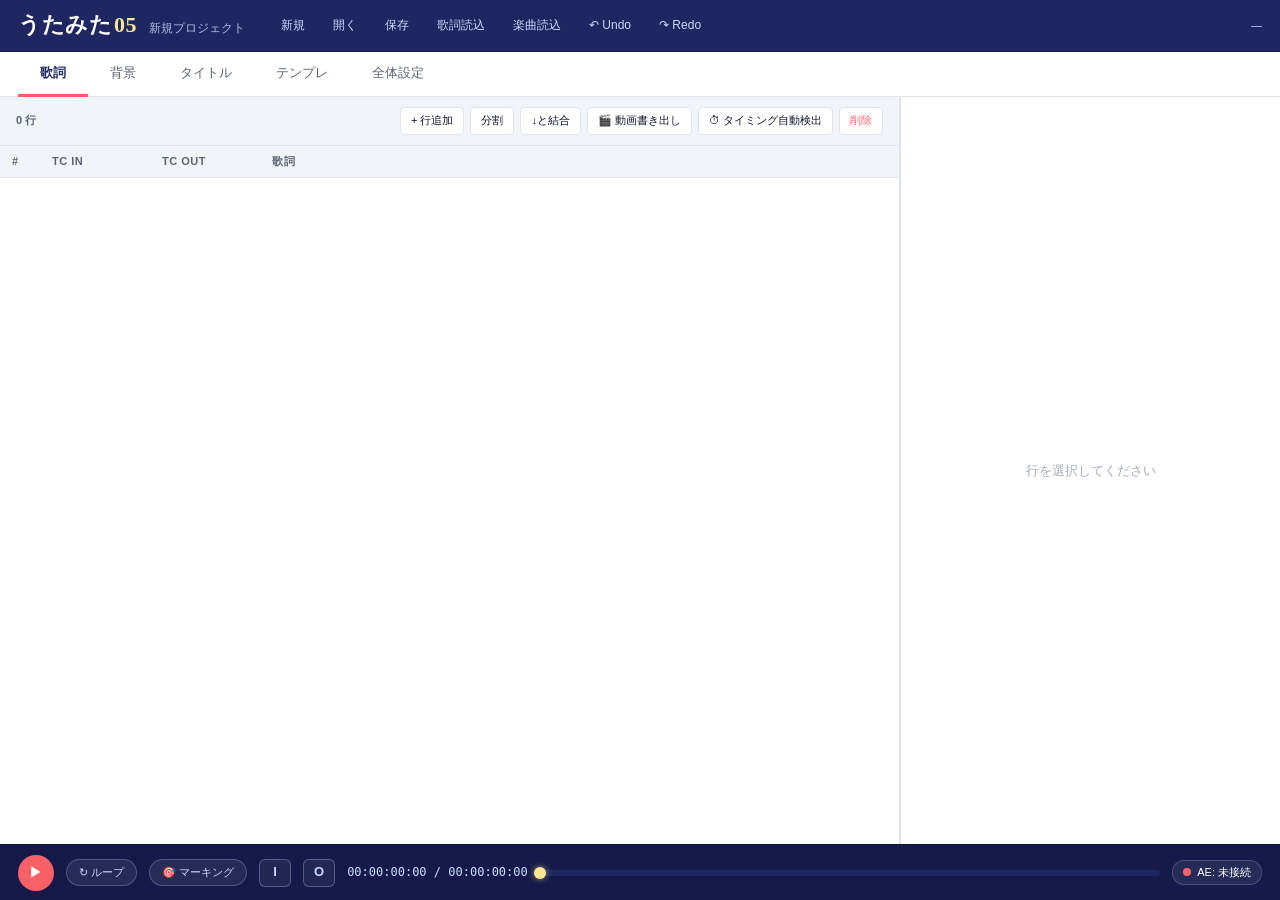
==== app/index.html @ bc7195be "Mac：繋がらない原因を 3 つ潰す 実機が無いので、踏みそうな箇所を洗って直した。  1 Safari では、どれだけ正しく入れても繋がらない。   https のページから http://127." ====
<!DOCTYPE html>
<html lang="ja">
<head>
<meta charset="UTF-8">
<title>うたみた05</title>
<link rel="stylesheet" href="style.css">
</head>
<body>

<header class="topbar">
  <div class="topbar-left">
    <span class="logo">うたみた<span class="logo-version">05</span></span>
    <span class="project-name" id="projectName">新規プロジェクト</span>
  </div>
  <nav class="topbar-menu">
    <button class="menu-btn" id="btnNew">新規</button>
    <button class="menu-btn" id="btnOpen">開く</button>
    <button class="menu-btn" id="btnSave">保存</button>
    <button class="menu-btn" id="btnImportLyrics">歌詞読込</button>
    <button class="menu-btn" id="btnLoadAudio">楽曲読込</button>
    <button class="menu-btn" id="btnUndo" title="Ctrl+Z">↶ Undo</button>
    <button class="menu-btn" id="btnRedo" title="Ctrl+Y">↷ Redo</button>
  </nav>
  <div class="topbar-right">
    <span class="status" id="dirtyStatus">— </span>
  </div>
</header>

<div class="tabs">
  <button class="tab tab-active" data-tab="lyrics">歌詞</button>
  <button class="tab" data-tab="backgrounds">背景</button>
  <button class="tab" data-tab="titles">タイトル</button>
  <button class="tab" data-tab="templates" data-ae="1">テンプレ</button>
  <button class="tab" data-tab="settings">全体設定</button>
</div>

<main class="main">

  <section class="tab-panel" data-panel="lyrics">
    <div class="lyric-list-pane">
      <div class="list-toolbar">
        <span class="count" id="lineCount">0 行</span>
        <div class="toolbar-right">
          <button class="tool-btn" id="btnAddLine" title="Ctrl+N">+ 行追加</button>
          <button class="tool-btn" id="btnSplitLine" title="Ctrl+/">分割</button>
          <button class="tool-btn" id="btnMergeNext" title="Ctrl+J">↓と結合</button>
          <button class="tool-btn" id="btnExportVideo" title="歌詞を重ねた MP4 を書き出す">🎬 動画書き出し</button>
          <button class="tool-btn" id="btnAutoTiming" title="音源と歌詞からタイミングを自動検出">⏱ タイミング自動検出</button>
          <button class="tool-btn tool-btn-danger" id="btnRemoveLine" title="Delete">削除</button>
        </div>
      </div>
      <div class="lyric-table">
        <div class="lyric-table-head">
          <div>#</div>
          <div>TC IN</div>
          <div>TC OUT</div>
          <div>歌詞</div>
        </div>
        <div class="lyric-table-body" id="lyricRows"></div>
      </div>
    </div>

    <aside class="detail-pane" id="detailPane">
      <div class="empty-state">行を選択してください</div>
    </aside>
  </section>

  <section class="tab-panel hidden" data-panel="backgrounds">
    <div class="bg-pane">
      <div class="list-toolbar">
        <span class="count" id="bgCount">0 件</span>
        <button class="tool-btn" id="btnAddBg">+ 画像背景</button>
        <button class="tool-btn" id="btnAddBgSolid">+ 単色背景</button>
      </div>
      <div class="bg-table">
        <div class="bg-table-head">
          <div>#</div>
          <div>TC IN</div>
          <div>TC OUT</div>
          <div>ファイル</div>
          <div>フェードIN</div>
          <div>フェードOUT</div>
          <div>fit</div>
          <div>blend</div>
          <div>opacity</div>
          <div></div>
        </div>
        <div class="bg-table-body" id="bgRows"></div>
      </div>
    </div>
  </section>

  <section class="tab-panel hidden" data-panel="titles">
    <div class="bg-pane">
      <div class="list-toolbar">
        <span class="count" id="titleCount">0 件</span>
        <button class="tool-btn" id="btnAddTitle">+ タイトル追加</button>
      </div>
      <div class="bg-table">
        <div class="title-table-head">
          <div>#</div>
          <div>TC IN</div>
          <div>TC OUT</div>
          <div>テキスト</div>
          <div>サブ</div>
          <div>素材</div>
          <div>テンプレ</div>
          <div>fit</div>
          <div>fadeIN</div>
          <div>fadeOUT</div>
          <div>layout</div>
          <div>色</div>
          <div>opa</div>
          <div></div>
        </div>
        <div class="bg-table-body" id="titleRows"></div>
      </div>
    </div>
  </section>

  <section class="tab-panel hidden" data-panel="templates" data-ae="1">
    <div class="tmpl-pane" id="tmplPane"></div>
  </section>

  <section class="tab-panel hidden" data-panel="settings">
    <div class="settings-pane" id="settingsPane"></div>
  </section>

</main>

<footer class="playbar">
  <button class="play-btn" id="playBtn">▶</button>
  <button class="loop-toggle" id="loopBtn" title="行のIN/OUTでループ">↻ ループ</button>
  <button class="loop-toggle marking-toggle" id="markingBtn" title="ON: 行クリックでループせず通し再生">🎯 マーキング</button>
  <button class="mark-action-btn" id="markInBtn" title="現時刻を選択行のINに (I)">I</button>
  <button class="mark-action-btn" id="markOutBtn" title="現時刻を選択行のOUTに (O)">O</button>
  <span class="time-display">
    <span id="currentTC">00:00:00:00</span> / <span id="totalTC">00:00:00:00</span>
  </span>
  <div class="playbar-progress" id="playbarProgress">
    <div class="progress-fill" id="progressFill"></div>
    <div class="progress-marker" id="progressMarker"></div>
  </div>
  <span class="status-pill" id="aeStatus" data-ae="1"><span class="dot"></span> AE: 未接続</span>
</footer>

<audio id="player" preload="auto"></audio>

<!-- 隠しファイル選択 -->
<input type="file" id="filePickerOpen"   accept=".json"   style="display:none">
<input type="file" id="filePickerLyrics" accept=".txt"    style="display:none">
<input type="file" id="filePickerAudio"  accept="audio/*,video/*" style="display:none">

<script type="module" src="main.js?v=3629349"></script>
</body>
</html>
---- app/style.css ----
/* うたみた05 — Midnight Executive パレット */

:root {
  --navy:   #1E2761;
  --navy-2: #2A3A8C;
  --navy-3: #151A4A;
  --ice:    #CADCFC;
  --coral:  #F96167;
  --gold:   #F9E795;
  --white:  #FFFFFF;
  --gray-1: #F1F4F9;
  --gray-2: #DEE3EC;
  --gray-3: #A5ACB8;
  --gray-4: #5B6273;
  --gray-5: #2F3441;
  --dark:   #0F142A;
}

* { box-sizing: border-box; }
html, body {
  margin: 0; padding: 0;
  height: 100vh;
  background: var(--gray-1);
  color: var(--dark);
  font: 13px/1.4 "Inter", "Hiragino Kaku Gothic ProN", "Meiryo", sans-serif;
  user-select: none;
  overflow: hidden;
}
body { display: flex; flex-direction: column; }

/* ========== ヘッダー ========== */
.topbar {
  display: flex; align-items: center;
  background: var(--navy);
  color: var(--white);
  padding: 0 18px;
  height: 52px;
  flex-shrink: 0;
  border-bottom: 1px solid var(--navy-3);
}
.topbar-left { display: flex; align-items: baseline; gap: 12px; }
.logo {
  font-family: Georgia, serif;
  font-size: 22px; font-weight: 700;
  letter-spacing: 0.5px;
}
.logo-version { color: var(--gold); margin-left: 2px; }
.project-name { color: var(--ice); font-size: 12px; opacity: 0.85; }

.topbar-menu { display: flex; gap: 4px; margin-left: 24px; }
.menu-btn {
  background: transparent; border: 0; color: var(--ice);
  padding: 6px 12px; font: inherit; font-size: 12px;
  cursor: pointer; border-radius: 4px;
}
.menu-btn:hover { background: var(--navy-2); }
.menu-btn:disabled { opacity: 0.4; cursor: not-allowed; }

.topbar-right {
  margin-left: auto;
  display: flex; align-items: center; gap: 10px;
}
.status { font-size: 11px; color: var(--ice); }
.status.dirty::before { content: "● "; color: var(--coral); }

/* ========== タブ ========== */
.tabs {
  display: flex; background: var(--white);
  border-bottom: 1px solid var(--gray-2);
  padding: 0 18px; flex-shrink: 0;
}
.tab {
  background: transparent; border: 0;
  padding: 12px 22px;
  font: inherit; font-size: 13px;
  color: var(--gray-4);
  cursor: pointer;
  border-bottom: 3px solid transparent;
  margin-bottom: -1px;
}
.tab:hover { color: var(--navy); }
.tab-active {
  color: var(--navy); font-weight: 600;
  border-bottom-color: var(--coral);
}

/* ========== メイン ========== */
.main { flex: 1; overflow: hidden; display: flex; }
.tab-panel { flex: 1; display: flex; overflow: hidden; }
.tab-panel.hidden { display: none; }

/* ========== 歌詞リスト ========== */
.lyric-list-pane {
  flex: 1;
  display: flex; flex-direction: column;
  background: var(--white);
  border-right: 1px solid var(--gray-2);
  min-width: 0;
}
.list-toolbar {
  display: flex; align-items: center; justify-content: space-between;
  padding: 10px 16px;
  background: var(--gray-1);
  border-bottom: 1px solid var(--gray-2);
}
.toolbar-right { display: flex; gap: 6px; }
.count {
  font-size: 11px; color: var(--gray-4);
  font-weight: 600;
}
.tool-btn {
  background: var(--white);
  border: 1px solid var(--gray-2);
  color: var(--dark);
  padding: 5px 10px;
  font: inherit; font-size: 11px;
  cursor: pointer; border-radius: 4px;
}
.tool-btn:hover { background: var(--ice); border-color: var(--navy-2); }
.tool-btn-danger { color: var(--coral); }
.tool-btn-danger:hover { background: #FEE; border-color: var(--coral); }

.lyric-table { flex: 1; overflow-y: auto; }
.lyric-table-head {
  display: grid;
  grid-template-columns: 40px 110px 110px 1fr;
  background: var(--gray-1);
  font-size: 11px; color: var(--gray-4);
  font-weight: 600; letter-spacing: 0.5px;
  position: sticky; top: 0; z-index: 1;
  border-bottom: 1px solid var(--gray-2);
}
.lyric-table-head > div { padding: 8px 12px; }

.lyric-row {
  display: grid;
  grid-template-columns: 40px 110px 110px 1fr;
  border-bottom: 1px solid var(--gray-2);
  cursor: pointer;
  transition: background 0.1s;
}
.lyric-row > div {
  padding: 10px 12px;
  display: flex; align-items: center;
  min-width: 0;
}
.lyric-row:hover { background: rgba(202, 220, 252, 0.25); }
.lyric-row.selected {
  background: rgba(249, 97, 103, 0.10);
  border-left: 3px solid var(--coral);
}
.lyric-row.selected > div:first-child { padding-left: 9px; }
.col-idx {
  font-family: "Consolas", monospace;
  color: var(--gray-4); font-size: 11px;
}
.col-tc {
  font-family: "Consolas", monospace;
  font-size: 12px; color: var(--navy);
}
.col-tc.null { color: var(--gray-3); }
.col-tc.bad { color: var(--coral); font-weight: 600; }
.lyric-row.tc-invalid { background: rgba(249, 97, 103, 0.08); }
.lyric-row.tc-invalid:hover { background: rgba(249, 97, 103, 0.18); }
.lyric-row.tc-invalid.selected { background: rgba(249, 97, 103, 0.25); }
.tc-warn {
  display: inline-block;
  margin-left: 6px;
  padding: 1px 6px;
  background: var(--coral);
  color: var(--white);
  font-size: 10px;
  border-radius: 3px;
  vertical-align: middle;
}
.col-text {
  white-space: nowrap; overflow: hidden; text-overflow: ellipsis;
}

/* ========== 詳細パネル ========== */
.detail-pane {
  width: 380px;
  background: var(--white);
  border-left: 1px solid var(--gray-2);
  overflow-y: auto;
  padding: 18px;
  flex-shrink: 0;
}
.empty-state {
  height: 100%;
  display: flex; align-items: center; justify-content: center;
  color: var(--gray-3); font-size: 13px; text-align: center;
}
.detail-header {
  margin-bottom: 16px;
  padding-bottom: 12px;
  border-bottom: 1px solid var(--gray-2);
}
/* プレビューは詳細パネルをスクロールしても常時表示 */
.preview-box {
  position: sticky;
  top: -18px;              /* パネルの padding 分を相殺して最上部に貼り付く */
  z-index: 5;
  background: var(--white);
  padding: 8px 0;
  box-shadow: 0 6px 8px -6px rgba(0,0,0,.25);
}
/* 拡大表示：詳細パネルの左側に固定オーバーレイ */
.preview-box.preview-large {
  position: fixed;
  top: 90px;
  right: 410px;
  width: min(58vw, 1000px);
  z-index: 200;
  padding: 12px;
  border-radius: 8px;
  box-shadow: 0 8px 30px rgba(0,0,0,.35);
  border: 1px solid var(--gray-2);
}
.preview-toggle {
  position: absolute;
  top: 12px;
  right: 4px;
  z-index: 6;
  font-size: 12px;
  padding: 2px 6px;
  cursor: pointer;
  background: rgba(0,0,0,.45);
  color: #fff;
  border: none;
  border-radius: 3px;
}
.preview-toggle:hover { background: rgba(0,0,0,.7); }
.detail-row-label {
  font-size: 11px; color: var(--gray-4);
  font-weight: 600; letter-spacing: 0.5px;
}
.detail-row-text {
  font-size: 15px; font-weight: 600;
  margin-top: 4px; color: var(--dark);
  word-break: break-all;
}
/* 詳細ペインのサブタブ：内容 / 見た目 / 動き */
.detail-tabs {
  display: flex;
  gap: 2px;
  margin: 10px 0 14px;
  border-bottom: 1px solid var(--gray-2);
}
.detail-tab {
  flex: 1;
  padding: 7px 4px;
  font-size: 12px;
  font-weight: 600;
  color: var(--gray-4);
  background: none;
  border: none;
  border-bottom: 2px solid transparent;
  margin-bottom: -1px;
  cursor: pointer;
}
.detail-tab:hover { color: var(--dark); }
.detail-tab.is-active {
  color: var(--dark);
  border-bottom-color: var(--coral);
}
/* data-pane 付きのセクションは選択中のタブのものだけ表示。
   data-pane を持たないセクション（全体へ反映）は常に出す。 */
.section[data-pane] { display: none; }
[data-active-tab="content"] .section[data-pane="content"],
[data-active-tab="look"]    .section[data-pane="look"],
[data-active-tab="motion"]  .section[data-pane="motion"] { display: block; }

.section { margin-bottom: 18px; }
.section-title {
  font-size: 10px; color: var(--gray-4);
  text-transform: uppercase; letter-spacing: 1px;
  font-weight: 700; margin-bottom: 8px;
}
.field {
  display: flex; align-items: center;
  margin-bottom: 8px; gap: 8px;
}
.field-label {
  width: 60px; font-size: 11px; color: var(--gray-4);
  flex-shrink: 0;
}
.field-input, .field-select, .field-textarea {
  flex: 1;
  padding: 6px 10px;
  border: 1px solid var(--gray-2);
  border-radius: 4px;
  font: inherit; font-size: 12px;
  background: var(--white);
}
.field-textarea {
  resize: vertical;
  min-height: 60px;
  font-family: inherit;
}
.field-tc {
  font-family: "Consolas", monospace;
  font-size: 13px; text-align: center;
  font-weight: 600; color: var(--navy);
  background: var(--gray-1);
}
.field-tc:focus { background: var(--white); }
.field-tc:hover { background: rgba(249, 97, 103, 0.08); }

.tmpl-field { gap: 6px; }
.tmpl-field select:disabled {
  background: var(--gray-1);
  color: var(--gray-4);
}
.lock-toggle {
  display: inline-flex; align-items: center; gap: 3px;
  font-size: 10px; color: var(--gray-4);
  cursor: pointer;
  padding: 2px 6px;
  border-radius: 3px;
  background: var(--gray-1);
  border: 1px solid var(--gray-2);
  flex-shrink: 0;
  user-select: none;
}
.lock-toggle:hover { background: var(--ice); border-color: var(--navy-2); }
.lock-toggle input { margin: 0; cursor: pointer; }
.lock-toggle:has(input:checked) {
  background: var(--gold);
  color: var(--navy);
  border-color: var(--gold);
  font-weight: 700;
}
.inh-row {
  margin: -4px 0 8px 124px;  /* label + lock-toggle 分インデント */
}
.inh-tag {
  display: inline-block;
  padding: 1px 6px;
  background: rgba(202, 220, 252, 0.4);
  color: var(--navy);
  font-family: "Consolas", monospace;
  font-size: 10px;
  border-radius: 3px;
}

/* ========== 背景タブ ========== */
.bg-pane { flex: 1; display: flex; flex-direction: column; background: var(--white); }
.bg-table { flex: 1; overflow-y: auto; }
.bg-table-head, .bg-row {
  display: grid;
  grid-template-columns: 40px 100px 100px 1fr 80px 80px 80px 80px 70px 60px;
  font-size: 12px;
}
.bg-table-head {
  background: var(--gray-1);
  font-size: 11px; color: var(--gray-4);
  font-weight: 600;
  border-bottom: 1px solid var(--gray-2);
  position: sticky; top: 0;
}
.bg-table-head > div { padding: 8px 6px; }
.bg-row {
  border-bottom: 1px solid var(--gray-2);
}
.bg-row > div { padding: 6px; display: flex; align-items: center; }
.bg-row input, .bg-row select {
  padding: 4px 6px;
  border: 1px solid var(--gray-2);
  border-radius: 3px;
  font: inherit; font-size: 11px;
  width: 100%;
  background: var(--white);
}
.bg-row .bg-tc-input { font-family: "Consolas", monospace; }
.bg-file-cell { gap: 4px; }

/* タイトルタブ */
.title-table-head, .title-row {
  display: grid;
  grid-template-columns: 30px 80px 80px 1fr 1fr 1.3fr 100px 60px 50px 50px 70px 70px 40px 40px;
  font-size: 11px;
}
.title-file-cell { gap: 4px; }
.title-file-cell input { flex: 1; min-width: 0; }
.title-file-cell .title-file-pick {
  flex: 0 0 auto;
  padding: 2px 6px;
  font-size: 11px;
  width: auto;
}
.title-table-head {
  background: var(--gray-1);
  font-size: 11px; color: var(--gray-4);
  font-weight: 600;
  border-bottom: 1px solid var(--gray-2);
  position: sticky; top: 0;
}
.title-table-head > div { padding: 8px 6px; }
.title-row { border-bottom: 1px solid var(--gray-2); }
.title-row > div { padding: 6px; display: flex; align-items: center; }
.title-row input, .title-row select {
  padding: 4px 6px;
  border: 1px solid var(--gray-2);
  border-radius: 3px;
  font: inherit; font-size: 11px;
  width: 100%;
  background: var(--white);
}
.title-row .title-tc-input { font-family: "Consolas", monospace; }
.title-color-cell { gap: 4px; }
.title-color-cell input[type="color"] {
  width: 30px; height: 24px; padding: 0; cursor: pointer;
}

.bg-file-cell input { flex: 1; min-width: 0; }
.bg-file-cell .bg-file-pick {
  flex: 0 0 auto;
  padding: 2px 6px;
  font-size: 12px;
  width: auto;
}

/* ========== テンプレタブ ========== */
.tmpl-pane {
  flex: 1; background: var(--white);
  padding: 24px;
  overflow-y: auto;
}
.tmpl-group {
  margin-bottom: 24px;
}
.tmpl-group h3 {
  margin: 0 0 10px;
  color: var(--navy);
  font-size: 14px;
}
.tmpl-list {
  display: flex; flex-wrap: wrap; gap: 8px;
}
.tmpl-card {
  background: var(--gray-1);
  border: 1px solid var(--gray-2);
  border-radius: 6px;
  padding: 10px 14px;
  font-size: 12px;
}
.tmpl-card-name {
  font-family: "Consolas", monospace;
  color: var(--gray-4); font-size: 10px;
}
.tmpl-card-meta {
  margin-top: 4px;
  color: var(--gray-3); font-size: 10px;
}

/* ========== 全体設定 ========== */
.settings-pane {
  flex: 1; background: var(--white);
  padding: 32px;
  overflow-y: auto;
}
.settings-pane h2 {
  margin: 0 0 24px;
  color: var(--navy);
  font-size: 18px; font-weight: 700;
}
.settings-grid {
  display: grid;
  grid-template-columns: 180px 320px;
  gap: 14px 16px;
  max-width: 700px;
  align-items: center;
}
.settings-grid label {
  font-size: 12px; color: var(--gray-4); font-weight: 600;
}
.setting-input {
  padding: 8px 12px;
  border: 1px solid var(--gray-2);
  border-radius: 4px;
  font: inherit; font-size: 12px;
}

/* ========== 下部再生バー ========== */
.playbar {
  flex-shrink: 0;
  height: 56px;
  background: var(--navy-3);
  color: var(--white);
  display: flex; align-items: center;
  padding: 0 18px;
  gap: 12px;
  border-top: 1px solid var(--dark);
}
.play-btn {
  width: 36px; height: 36px;
  border-radius: 50%;
  border: 0;
  background: var(--coral);
  color: var(--white);
  font-size: 14px; cursor: pointer;
  display: flex; align-items: center; justify-content: center;
}
.play-btn:hover { background: #FF7F84; }

.loop-toggle {
  display: inline-flex; align-items: center; gap: 4px;
  background: rgba(255,255,255,0.08);
  border: 1px solid rgba(202, 220, 252, 0.25);
  color: var(--ice);
  padding: 5px 12px;
  border-radius: 14px;
  font: inherit; font-size: 11px;
  cursor: pointer;
}
.loop-toggle:hover { background: rgba(255,255,255,0.16); }
.loop-toggle.active {
  background: var(--gold);
  color: var(--navy);
  border-color: var(--gold);
  font-weight: 700;
}
.marking-toggle.active {
  background: var(--coral);
  color: var(--white);
  border-color: var(--coral);
}
.mark-action-btn {
  width: 32px; height: 28px;
  border-radius: 6px;
  border: 1px solid rgba(202, 220, 252, 0.3);
  background: rgba(255,255,255,0.06);
  color: var(--ice);
  font: inherit; font-size: 13px; font-weight: 700;
  cursor: pointer;
}
.mark-action-btn:hover { background: rgba(255,255,255,0.16); }
.mark-action-btn.flash-in { background: rgba(96, 165, 250, 0.7); color: var(--white); }
.mark-action-btn.flash-out { background: rgba(249, 97, 103, 0.7); color: var(--white); }

.time-display {
  font-family: "Consolas", monospace;
  font-size: 12px; color: var(--ice);
}
.playbar-progress {
  flex: 1;
  height: 6px;
  background: var(--navy);
  border-radius: 3px;
  position: relative;
  cursor: pointer;
}
.progress-fill {
  position: absolute; left: 0; top: 0;
  height: 100%;
  background: var(--coral);
  width: 0%; border-radius: 3px;
}
.progress-marker {
  position: absolute; top: -3px;
  width: 12px; height: 12px;
  background: var(--gold);
  border-radius: 50%;
  transform: translateX(-50%);
  left: 0%;
  box-shadow: 0 0 6px rgba(249, 231, 149, 0.6);
  pointer-events: none;
}
.status-pill {
  display: inline-flex; align-items: center; gap: 6px;
  background: rgba(255,255,255,0.08);
  border: 1px solid rgba(202, 220, 252, 0.2);
  padding: 4px 10px;
  border-radius: 12px;
  font-size: 11px;
}
.status-pill .dot {
  width: 8px; height: 8px; border-radius: 50%;
  background: var(--coral);
}

/* ========== 行のフラッシュ（マーキング時） ========== */
.lyric-row.flash-in { background: rgba(96, 165, 250, 0.4); }
.lyric-row.flash-out { background: rgba(249, 97, 103, 0.4); }

::-webkit-scrollbar { width: 10px; height: 10px; }
::-webkit-scrollbar-track { background: var(--gray-1); }
::-webkit-scrollbar-thumb { background: var(--gray-2); border-radius: 5px; }
::-webkit-scrollbar-thumb:hover { background: var(--gray-3); }

/* ── タイミング自動検出パネル ── */
.at-overlay {
  position: fixed; inset: 0; z-index: 500;
  background: rgba(0,0,0,.45);
  display: flex; align-items: center; justify-content: center;
}
.at-panel {
  width: min(860px, 92vw); max-height: 86vh;
  background: var(--white); border-radius: 8px;
  box-shadow: 0 12px 48px rgba(0,0,0,.4);
  display: flex; flex-direction: column; overflow: hidden;
}
.at-head {
  display: flex; align-items: center; justify-content: space-between;
  padding: 12px 16px; border-bottom: 1px solid var(--gray-2);
}
.at-title { font-size: 15px; font-weight: 700; color: var(--dark); }
.at-close {
  background: none; border: none; font-size: 22px; line-height: 1;
  cursor: pointer; color: var(--gray-4); padding: 0 4px;
}
.at-body { padding: 16px; overflow: auto; }

.at-status { font-size: 13px; margin-bottom: 12px; }
.at-dot { display: inline-block; width: 8px; height: 8px; border-radius: 50%; margin-right: 6px; }
.at-dot-ok { background: #2e9e4f; }
.at-dot-ng { background: #c0392b; }
.at-dot-wait { background: #999; }

.at-section { border: 1px solid var(--gray-2); border-radius: 6px; padding: 10px 12px; margin-bottom: 12px; }
.at-row { display: flex; justify-content: space-between; font-size: 13px; padding: 3px 0; }
.at-row span { color: var(--gray-4); }

.at-note { font-size: 12px; color: var(--gray-3); margin: 8px 0; line-height: 1.7; }
.at-warn {
  font-size: 12px; color: #8a4b00; background: #fff6e5;
  border: 1px solid #f0d9a8; border-radius: 5px; padding: 8px 10px; margin: 8px 0; line-height: 1.7;
}
.at-actions { display: flex; gap: 8px; margin-top: 14px; flex-wrap: wrap; }
.at-primary { background: var(--coral); color: #fff; border-color: transparent; }
.at-primary:disabled { opacity: .45; }

/* 工程リスト：全工程を箇条書きで出し、それぞれに % を出す */
.at-steps { display: flex; flex-direction: column; gap: 8px; }
.at-step { display: flex; align-items: center; gap: 10px; font-size: 13px; color: var(--gray-4); }
.at-step.is-active { color: var(--dark); font-weight: 600; }
.at-step.is-done { color: var(--gray-3); }
.at-step-mark { width: 14px; text-align: center; }
.at-step.is-done .at-step-mark { color: #2e9e4f; }
.at-step.is-active .at-step-mark { color: var(--coral); }
.at-step-label { width: 140px; flex-shrink: 0; }
.at-bar { flex: 1; height: 6px; background: var(--gray-1); border-radius: 3px; overflow: hidden; }
.at-bar i { display: block; height: 100%; background: var(--coral); transition: width .3s; }
.at-pct { width: 44px; text-align: right; font-variant-numeric: tabular-nums; }
.at-elapsed { font-size: 12px; color: var(--gray-3); margin-top: 12px; }

.at-table-wrap { max-height: 46vh; overflow: auto; border: 1px solid var(--gray-2); border-radius: 6px; }
.at-table { width: 100%; border-collapse: collapse; font-size: 12px; }
.at-table th {
  position: sticky; top: 0; background: var(--gray-1);
  text-align: left; padding: 6px 8px; font-weight: 600; color: var(--gray-4);
  border-bottom: 1px solid var(--gray-2);
}
.at-table td { padding: 4px 8px; border-bottom: 1px solid var(--gray-1); }
.at-t { font-variant-numeric: tabular-nums; white-space: nowrap; }
.at-big { color: #c0392b; font-weight: 700; }
.at-lyr { color: var(--gray-4); }

/* プレビュー右上のボタンが 2 つ並ぶときの位置 */
.preview-toggle-2 { right: 34px; }

/* プレビューの見せ方の切り替え（この行 / 曲に合わせて） */
.preview-modes {
  position: absolute;
  top: 12px; left: 4px;
  z-index: 6;
  display: flex; gap: 2px;
}
.preview-modes button {
  font-size: 11px; padding: 2px 8px;
  border: none; border-radius: 3px; cursor: pointer;
  background: rgba(0,0,0,.45); color: #fff;
}
.preview-modes button:hover { background: rgba(0,0,0,.7); }
.preview-modes button.is-active { background: var(--coral); }
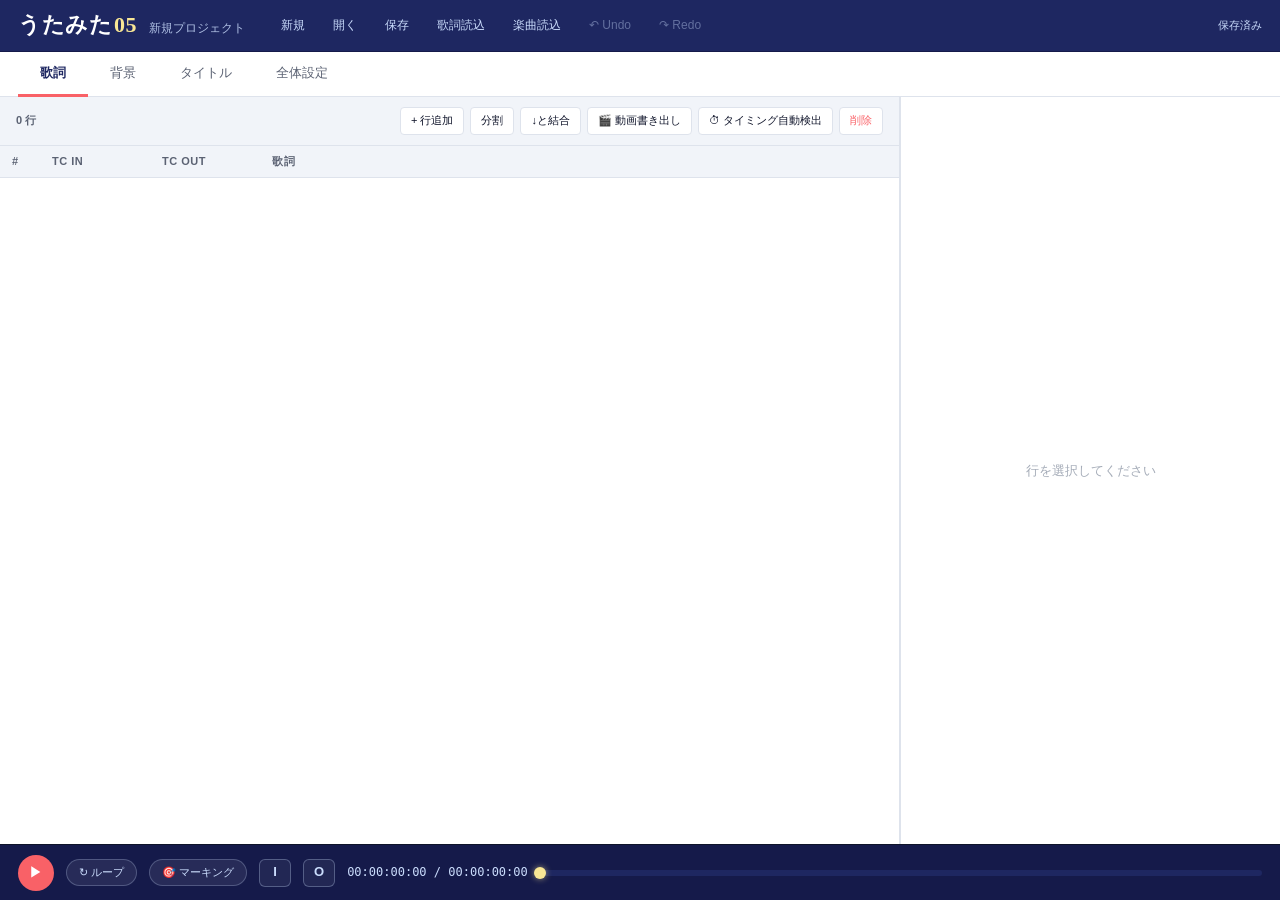
==== commit 6641588e: "緊急修正：アプリが読み込めなくなっていたのを直す 案内に Windows のパスを書いたとき、テンプレート文字列の中に %LOCALAPPDATA%\utamita05 とそのまま入れてしまった。 \" ====
--- a/app/index.html
+++ b/app/index.html
@@ -151,6 +151,6 @@
 <input type="file" id="filePickerLyrics" accept=".txt"    style="display:none">
 <input type="file" id="filePickerAudio"  accept="audio/*,video/*" style="display:none">
 
-<script type="module" src="main.js?v=3629349"></script>
+<script type="module" src="main.js?v=bc7195b"></script>
 </body>
 </html>
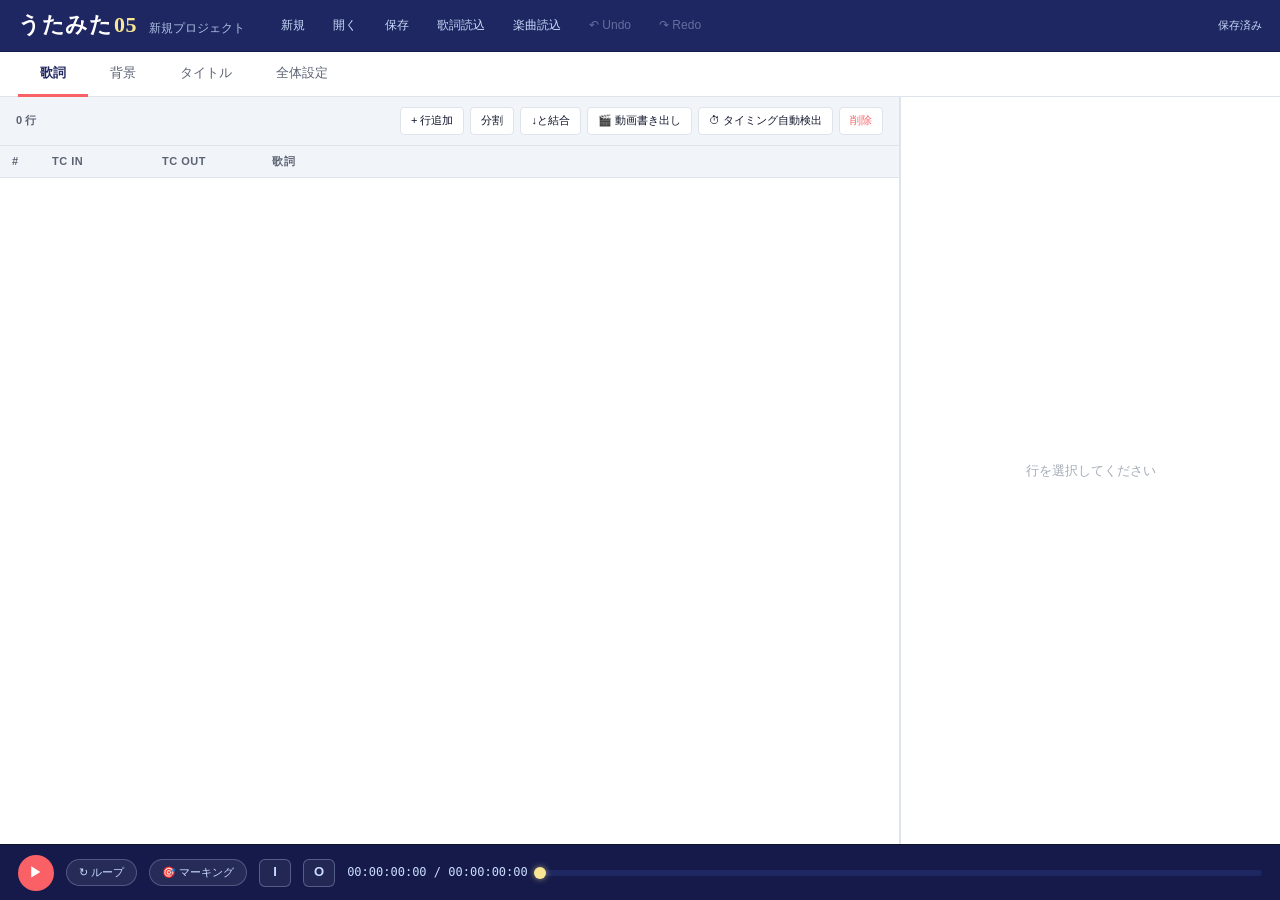
==== commit 2d476490: "next の内容をみんなに知らせている URL へ反映 …/utamita05/app/ を next の内容で置き換えた。 戻り先は v0.2.2（反映直前の状態）。    git checkout" ====
--- a/app/index.html
+++ b/app/index.html
@@ -69,7 +69,7 @@
     <div class="bg-pane">
       <div class="list-toolbar">
         <span class="count" id="bgCount">0 件</span>
-        <button class="tool-btn" id="btnAddBg">+ 画像背景</button>
+        <button class="tool-btn" id="btnAddBg" title="画像でも動画でも置けます（mp4 / mov / webm）">+ 画像・動画</button>
         <button class="tool-btn" id="btnAddBgSolid">+ 単色背景</button>
       </div>
       <div class="bg-table">
@@ -151,6 +151,6 @@
 <input type="file" id="filePickerLyrics" accept=".txt"    style="display:none">
 <input type="file" id="filePickerAudio"  accept="audio/*,video/*" style="display:none">
 
-<script type="module" src="main.js?v=bc7195b"></script>
+<script type="module" src="main.js?v=ac31364"></script>
 </body>
 </html>
--- a/app/style.css
+++ b/app/style.css
@@ -674,3 +674,59 @@
 }
 .preview-modes button:hover { background: rgba(0,0,0,.7); }
 .preview-modes button.is-active { background: var(--coral); }
+
+/* ── 処理中の見張り（画面の隅に出しっぱなし） ──
+   パネルを閉じても、どのタブにいても進み具合が見えるようにする。
+   再生バーの上に置く。 */
+.job-status {
+  position: fixed;
+  right: 16px;
+  bottom: 72px;
+  z-index: 300;
+  width: 240px;
+  padding: 10px 12px;
+  border-radius: 8px;
+  background: var(--white);
+  border: 1px solid var(--gray-2);
+  box-shadow: 0 6px 24px rgba(0,0,0,.18);
+  font-size: 12px;
+  cursor: pointer;
+}
+.job-status.is-done  { border-color: #2e7d32; }
+.job-status.is-error { border-color: var(--coral); }
+.job-head { display: flex; justify-content: space-between; align-items: baseline; }
+.job-pct { font-variant-numeric: tabular-nums; color: var(--gray-4); }
+.job-bar {
+  height: 5px; margin: 6px 0 4px;
+  background: var(--gray-2); border-radius: 3px; overflow: hidden;
+}
+.job-bar i { display: block; height: 100%; background: var(--coral); transition: width .3s; }
+.job-sub { font-size: 11px; color: var(--gray-4); }
+.job-hint { color: var(--gray-3); margin-top: 2px; }
+.job-close {
+  position: absolute; top: 4px; right: 6px;
+  border: none; background: none; cursor: pointer;
+  font-size: 14px; color: var(--gray-3); line-height: 1;
+}
+.job-close:hover { color: var(--gray-5); }
+
+/* プレビューが曲に追従しているときの目印 */
+.preview-follow {
+  position: absolute;
+  top: 12px; left: 50%;
+  transform: translateX(-50%);
+  z-index: 7;
+  padding: 2px 10px;
+  border-radius: 3px;
+  background: rgba(249,97,103,.9);
+  color: #fff;
+  font-size: 11px;
+  pointer-events: none;
+}
+
+/* 背景一覧：動画のファイルは色を変えて分かるようにする
+   （画像しか置けないと思われがちなので） */
+.bg-table-body input[data-kind="video"] {
+  border-color: var(--coral);
+  background: rgba(249,97,103,.06);
+}
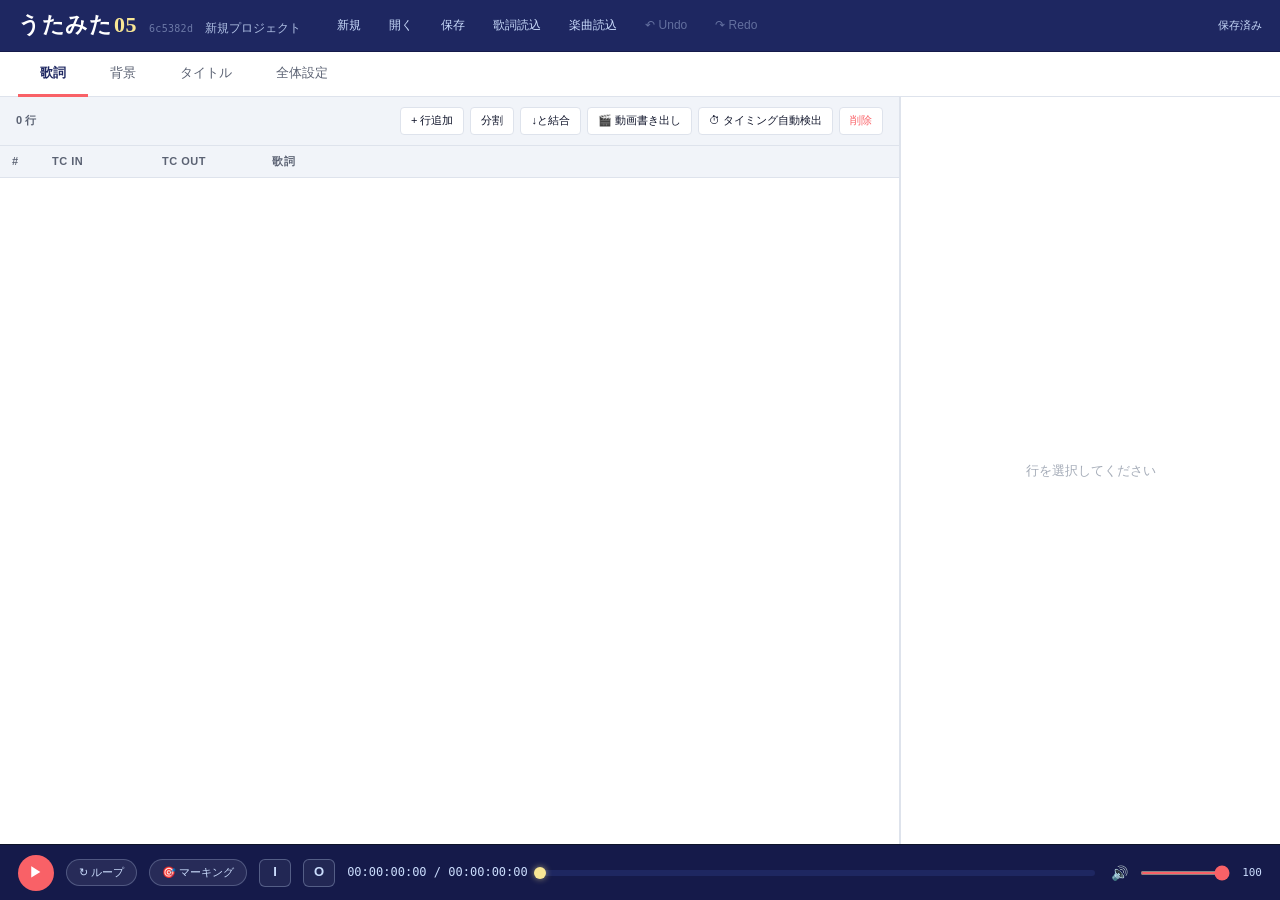
==== commit cc38aeea: "v0.4 を本番へ反映：背景動画で音が出なくなる不具合の修正／音量つまみ／版の表示 Windows のテスターからの報告 2 件に対応した。開発用で確認してもらい、 反映してよいとの合図をもらって本番" ====
--- a/app/index.html
+++ b/app/index.html
@@ -10,6 +10,7 @@
 <header class="topbar">
   <div class="topbar-left">
     <span class="logo">うたみた<span class="logo-version">05</span></span>
+    <span class="build-badge" id="buildBadge" title="どの版を見ているか"></span>
     <span class="project-name" id="projectName">新規プロジェクト</span>
   </div>
   <nav class="topbar-menu">
@@ -141,6 +142,11 @@
     <div class="progress-fill" id="progressFill"></div>
     <div class="progress-marker" id="progressMarker"></div>
   </div>
+  <span class="volume" title="プレビューの音量">
+    <button class="volume-btn" id="muteBtn" title="消音 / 元に戻す">🔊</button>
+    <input type="range" id="volumeRange" min="0" max="100" step="1" value="100">
+    <span class="volume-value" id="volumeValue">100</span>
+  </span>
   <span class="status-pill" id="aeStatus" data-ae="1"><span class="dot"></span> AE: 未接続</span>
 </footer>
 
@@ -151,6 +157,6 @@
 <input type="file" id="filePickerLyrics" accept=".txt"    style="display:none">
 <input type="file" id="filePickerAudio"  accept="audio/*,video/*" style="display:none">
 
-<script type="module" src="main.js?v=ac31364"></script>
+<script type="module" src="main.js?v=6c5382d"></script>
 </body>
 </html>
--- a/app/style.css
+++ b/app/style.css
@@ -730,3 +730,39 @@
   border-color: var(--coral);
   background: rgba(249,97,103,.06);
 }
+
+/* ========== 再生バーの音量 ========== */
+.volume {
+  display: flex; align-items: center; gap: 6px;
+  flex-shrink: 0;
+}
+.volume-btn {
+  background: transparent; border: 0; cursor: pointer;
+  font-size: 14px; line-height: 1; padding: 2px 4px;
+  border-radius: 4px;
+}
+.volume-btn:hover { background: rgba(255,255,255,.12); }
+.volume input[type="range"] {
+  width: 90px; height: 4px; cursor: pointer;
+  accent-color: var(--coral);
+}
+.volume-value {
+  font-family: "Consolas", monospace;
+  font-size: 11px; color: var(--ice);
+  width: 24px; text-align: right;
+}
+
+/* ========== 版の表示（ロゴの隣・うっすら） ========== */
+/* 本番と開発用のどちらを見ているか、取り違えないための目印。
+   数字は配信のたびに変わる印なので、これが同じなら中身も同じ。 */
+.build-badge {
+  font-family: "Consolas", monospace;
+  font-size: 10px;
+  color: var(--ice);
+  opacity: 0.45;
+  letter-spacing: 0.3px;
+  cursor: default;
+  user-select: text;
+}
+.build-badge:hover { opacity: 0.9; }
+.build-badge.is-next { color: var(--gold); opacity: 0.75; }
